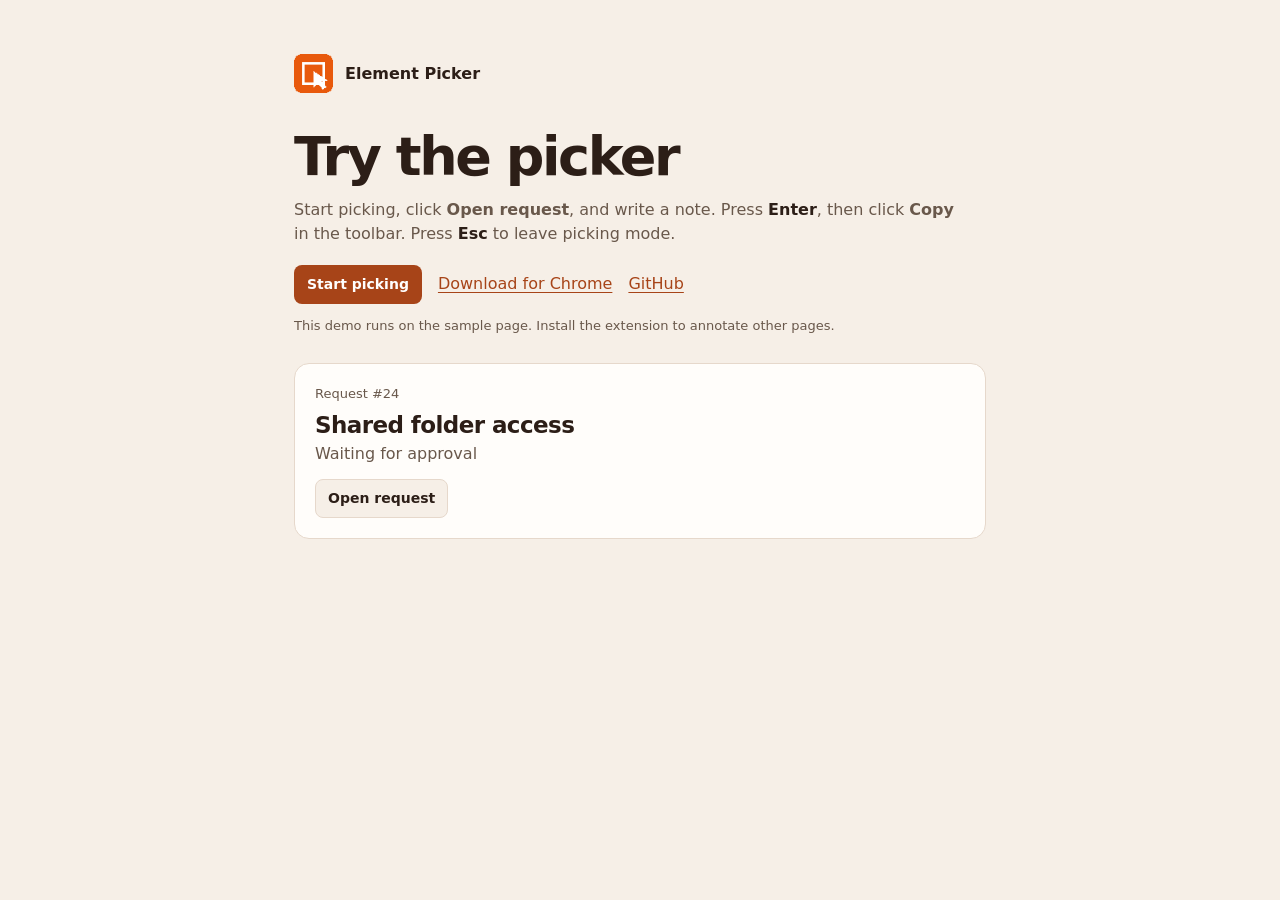
==== demo/index.html @ 799b393c "localize element picker and add an interactive demo" ====
<!doctype html>
<html lang="en">
<head>
  <meta charset="utf-8">
  <meta name="viewport" content="width=device-width, initial-scale=1">
  <meta name="description" content="Try Element Picker on a sample page. Annotate an element and copy the note with its CSS selector.">
  <title>Try Element Picker</title>
  <link rel="icon" href="../icons/48.png">
  <style>
    :root {
      color-scheme: light dark;
      --background: light-dark(#f6efe7, #201b18);
      --surface: light-dark(#fffdfa, #2c2420);
      --text: light-dark(#2c1e17, #fff3e8);
      --muted: light-dark(#69584b, #d4c0af);
      --line: light-dark(#e6d8cb, #4d3d32);
      --accent: light-dark(#a74418, #ffb385);
      --on-accent: light-dark(#fff, #3a1c0c);
      font: 16px/1.5 system-ui, sans-serif;
      background: var(--background);
      color: var(--text);
    }
    * { box-sizing: border-box; }
    body { margin: 0; }
    main { max-width: 740px; margin: 0 auto; padding: 54px 24px 100px; }
    header { display: flex; align-items: center; gap: 12px; }
    header img { width: 39px; height: 39px; }
    .brand { font-weight: 700; }
    .hero { padding-block: 36px 28px; }
    h1, h2, p { margin: 0; }
    h1 { font-size: clamp(32px, 6vw, 54px); line-height: 1.05; letter-spacing: -.045em; }
    h2 { font-size: 23px; letter-spacing: -.025em; }
    p { color: var(--muted); }
    .hero p { margin-top: 12px; max-width: 42em; }
    .controls { display: flex; align-items: center; flex-wrap: wrap; gap: 16px; margin-top: 19px; }
    a { color: var(--accent); text-underline-offset: 3px; }
    button { font: 650 14px/1.35 system-ui, sans-serif; border-radius: 8px; padding: 9px 12px; cursor: pointer; }
    button:focus-visible, a:focus-visible { outline: 2px solid var(--accent); outline-offset: 3px; }
    button:disabled { opacity: .6; cursor: default; }
    .start { color: var(--on-accent); background: var(--accent); border: 1px solid transparent; }
    .card { border: 1px solid var(--line); background: var(--surface); border-radius: 15px; padding: 20px; }
    .sample-button { margin-top: 13px; border: 1px solid var(--line); background: var(--background); color: var(--text); }
    .request { font-size: 13px; margin-bottom: 4px; }
    .hero .footnote { margin-top: 12px; font-size: 13px; }
    kbd { font: inherit; color: var(--text); font-weight: 650; }
  </style>
  <script type="module" src="./boot.js"></script>
</head>
<body>
  <main>
    <header><img src="../icons/48.png" alt=""><span class="brand">Element Picker</span></header>
    <section class="hero" aria-labelledby="demo-title">
      <h1 id="demo-title">Try the picker</h1>
      <p>Start picking, click <strong>Open request</strong>, and write a note. Press <kbd>Enter</kbd>, then click <strong>Copy</strong> in the toolbar. Press <kbd>Esc</kbd> to leave picking mode.</p>
      <div class="controls">
        <button id="start-demo" class="start" type="button" disabled>Start picking</button>
        <a href="https://github.com/dmitriyg0r/element-picker/releases/latest">Download for Chrome</a>
        <a href="https://github.com/dmitriyg0r/element-picker">GitHub</a>
      </div>
      <p class="footnote">This demo runs on the sample page. Install the extension to annotate other pages.</p>
      <p id="demo-error" role="status" hidden>The demo could not load. Try refreshing the page.</p>
    </section>
    <section class="card" aria-labelledby="sample-heading">
      <p class="request">Request #24</p>
      <h2 id="sample-heading">Shared folder access</h2>
      <p>Waiting for approval</p>
      <button id="open-request" class="sample-button" type="button">Open request</button>
    </section>
  </main>
</body>
</html>
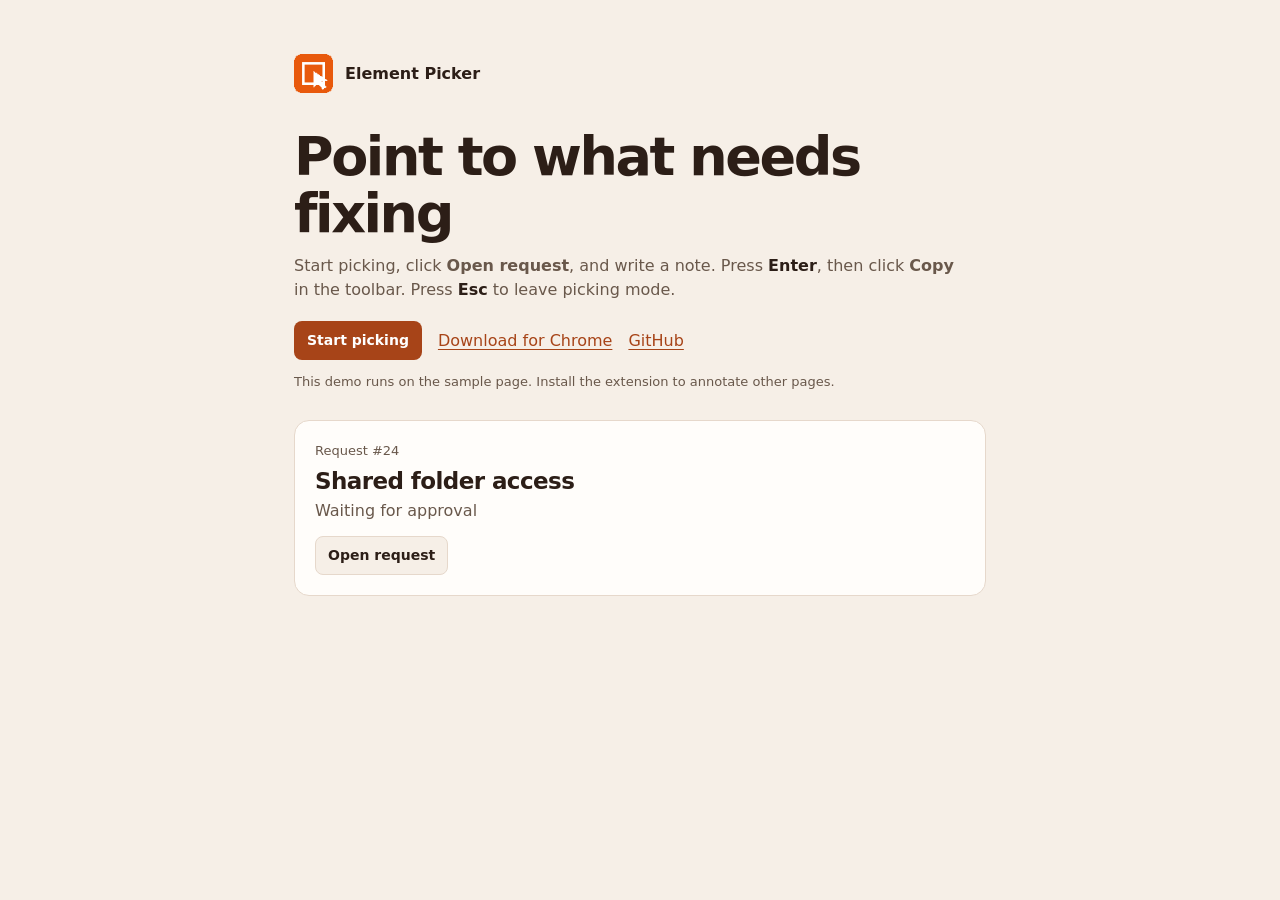
==== commit f929fb54: "Make the interactive demo easier to share" ====
--- a/demo/index.html
+++ b/demo/index.html
@@ -3,8 +3,15 @@
 <head>
   <meta charset="utf-8">
   <meta name="viewport" content="width=device-width, initial-scale=1">
-  <meta name="description" content="Try Element Picker on a sample page. Annotate an element and copy the note with its CSS selector.">
-  <title>Try Element Picker</title>
+  <meta name="description" content="Click a page element, leave a note, and copy it with its CSS selector for your coding assistant. Try it in your browser without installing anything.">
+  <meta property="og:type" content="website">
+  <meta property="og:title" content="Element Picker · Try visual UI feedback">
+  <meta property="og:description" content="Click a page element, leave a note, and copy it with its CSS selector. Try it without installing anything.">
+  <meta property="og:url" content="https://dmitriyg0r.github.io/element-picker/demo/">
+  <meta property="og:image" content="https://dmitriyg0r.github.io/element-picker/docs/cover.jpg">
+  <meta property="og:image:alt" content="Element Picker with a note suggesting a new label for a selected button.">
+  <meta name="twitter:card" content="summary_large_image">
+  <title>Element Picker · Try visual UI feedback</title>
   <link rel="icon" href="../icons/48.png">
   <style>
     :root {
@@ -50,7 +57,7 @@
   <main>
     <header><img src="../icons/48.png" alt=""><span class="brand">Element Picker</span></header>
     <section class="hero" aria-labelledby="demo-title">
-      <h1 id="demo-title">Try the picker</h1>
+      <h1 id="demo-title">Point to what needs fixing</h1>
       <p>Start picking, click <strong>Open request</strong>, and write a note. Press <kbd>Enter</kbd>, then click <strong>Copy</strong> in the toolbar. Press <kbd>Esc</kbd> to leave picking mode.</p>
       <div class="controls">
         <button id="start-demo" class="start" type="button" disabled>Start picking</button>
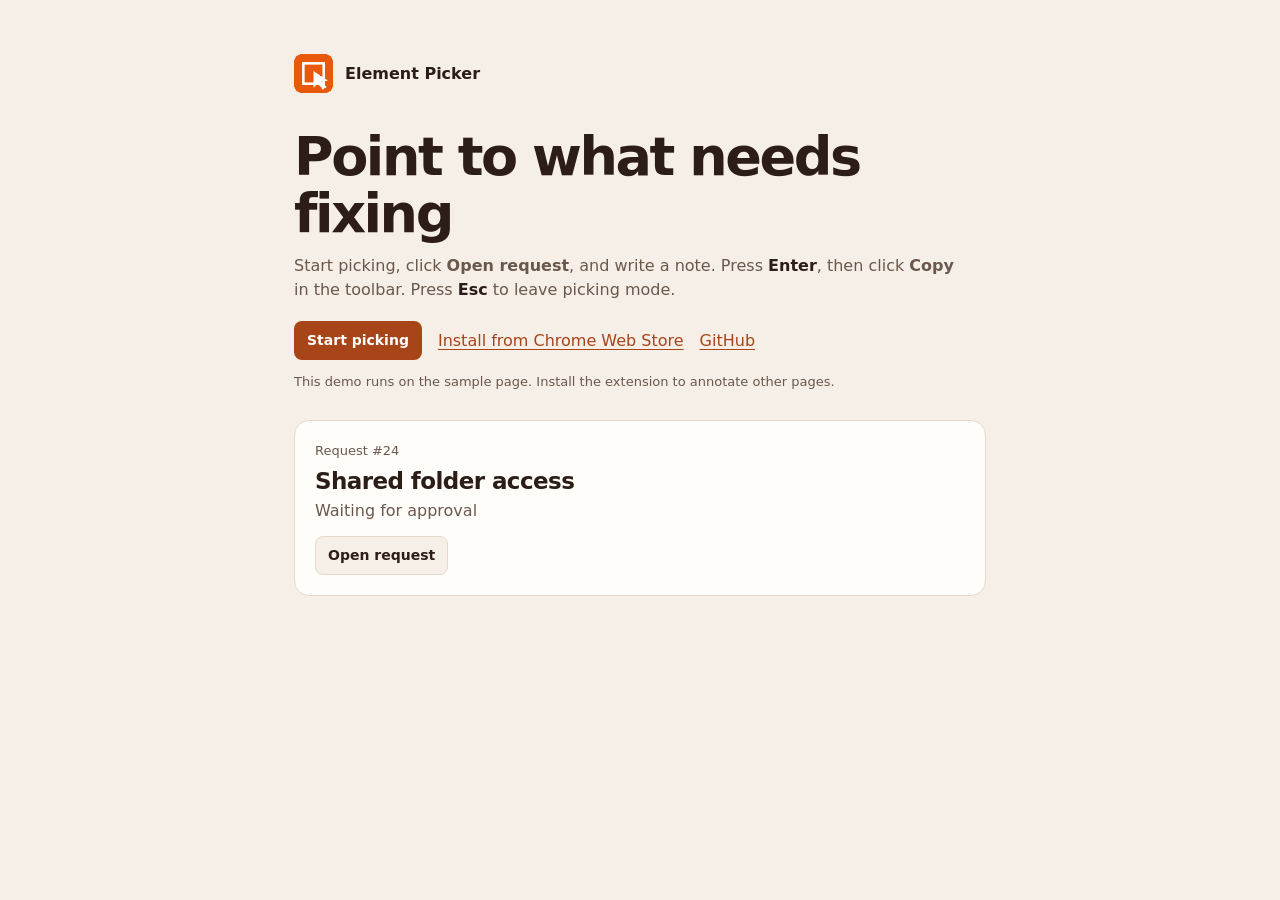
==== commit 5a351bbe: "Link to the published Chrome Web Store listing" ====
--- a/demo/index.html
+++ b/demo/index.html
@@ -61,7 +61,7 @@
       <p>Start picking, click <strong>Open request</strong>, and write a note. Press <kbd>Enter</kbd>, then click <strong>Copy</strong> in the toolbar. Press <kbd>Esc</kbd> to leave picking mode.</p>
       <div class="controls">
         <button id="start-demo" class="start" type="button" disabled>Start picking</button>
-        <a href="https://github.com/dmitriyg0r/element-picker/releases/latest">Download for Chrome</a>
+        <a href="https://chromewebstore.google.com/detail/element-picker/bpanpgpfeahdpcnepkojffffdhlplbla">Install from Chrome Web Store</a>
         <a href="https://github.com/dmitriyg0r/element-picker">GitHub</a>
       </div>
       <p class="footnote">This demo runs on the sample page. Install the extension to annotate other pages.</p>
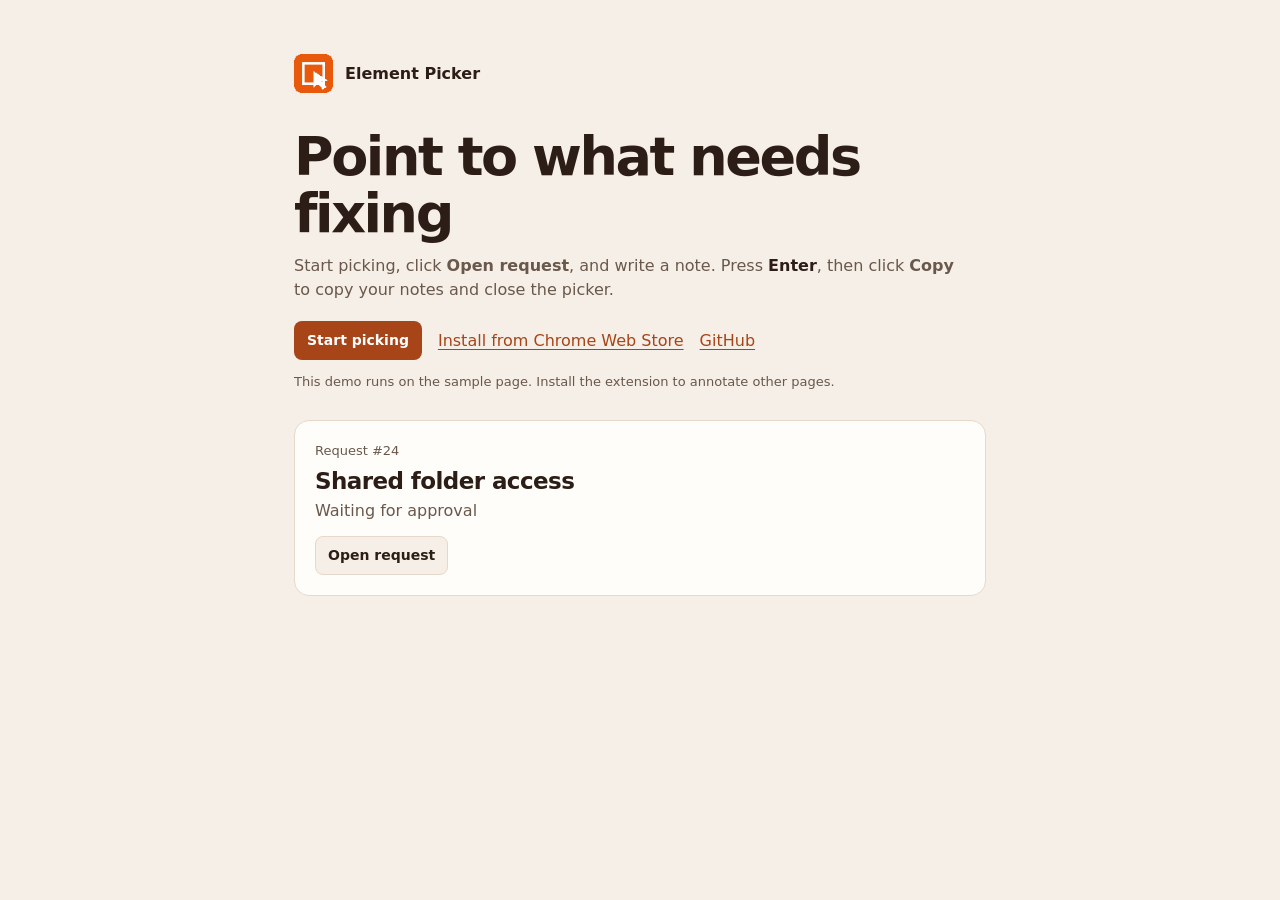
==== commit a5d69612: "Close the picker after copying in v1.3.9" ====
--- a/demo/index.html
+++ b/demo/index.html
@@ -58,7 +58,7 @@
     <header><img src="../icons/48.png" alt=""><span class="brand">Element Picker</span></header>
     <section class="hero" aria-labelledby="demo-title">
       <h1 id="demo-title">Point to what needs fixing</h1>
-      <p>Start picking, click <strong>Open request</strong>, and write a note. Press <kbd>Enter</kbd>, then click <strong>Copy</strong> in the toolbar. Press <kbd>Esc</kbd> to leave picking mode.</p>
+      <p>Start picking, click <strong>Open request</strong>, and write a note. Press <kbd>Enter</kbd>, then click <strong>Copy</strong> to copy your notes and close the picker.</p>
       <div class="controls">
         <button id="start-demo" class="start" type="button" disabled>Start picking</button>
         <a href="https://chromewebstore.google.com/detail/element-picker/bpanpgpfeahdpcnepkojffffdhlplbla">Install from Chrome Web Store</a>
